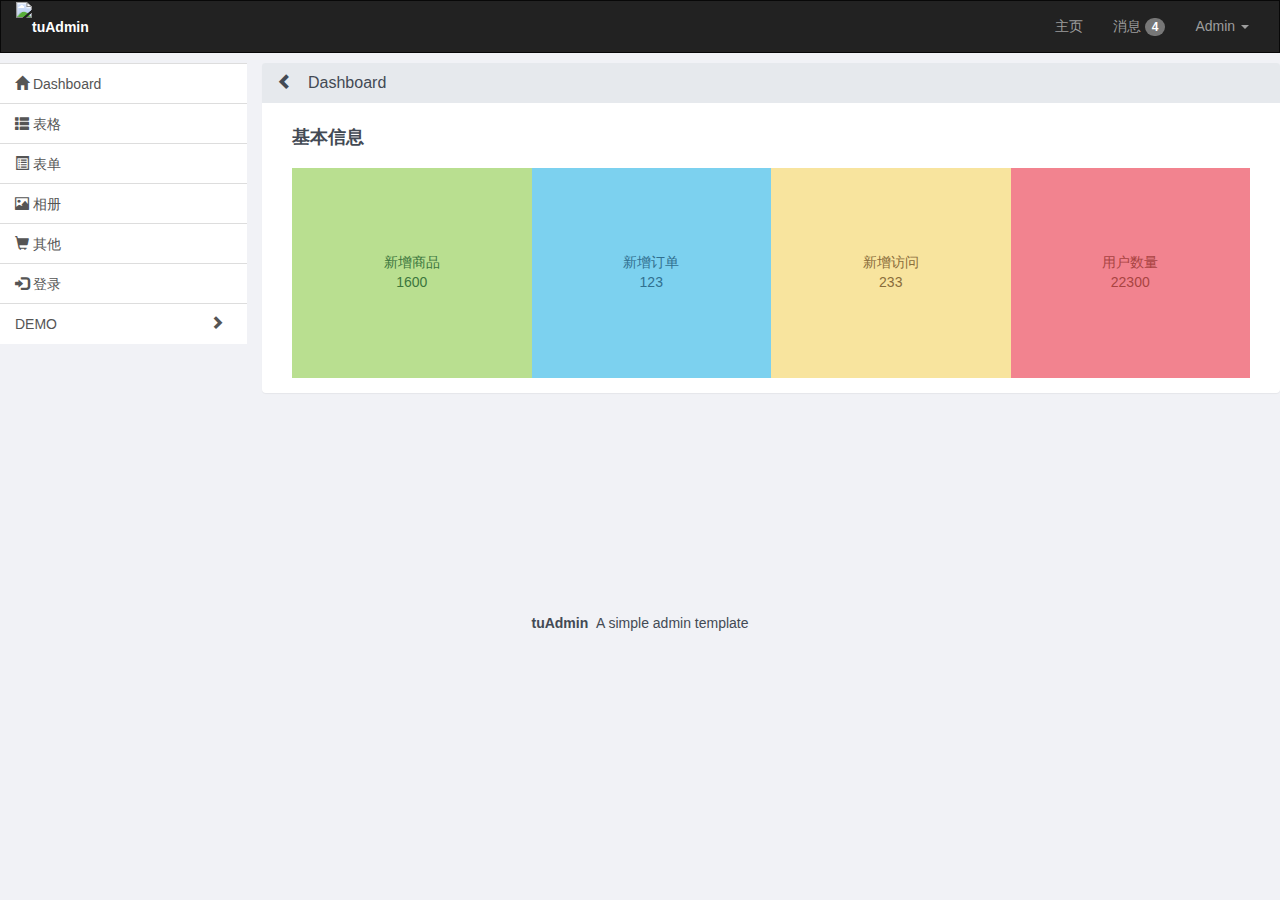
==== index.html @ d2662177 "add logo" ====
<!DOCTYPE html>
<html>
<head>
    <meta charset="utf-8">
    <meta http-equiv="X-UA-Compatible" content="IE=edge,Chrome=1">
    <meta name="viewport" content="width=device-width, initial-scale=1">
    <meta name="renderer" content="webkit">
    <title>tuAdmin</title>
    <link rel="stylesheet" href="css/bootstrap.min.css">
    <link rel="stylesheet" href="css/tu.css">
    <!-- HTML5 shim and Respond.js for IE8 support of HTML5 elements and media queries -->
    <!-- WARNING: Respond.js doesn't work if you view the page via file:// -->
    <!--[if lt IE 9]>
      <script src="js/html5shiv.min.js"></script>
      <script src="js/respond.min.js"></script>
    <![endif]-->
</head>
<body>

    <header>
        <nav class="navbar navbar-inverse">
            <div class="container-fluid">
                <div class="navbar-header">
                    <button type="button" class="navbar-toggle collapsed" data-toggle="collapse" data-target="#navbar-admin-top" aria-expanded="false">
                    <span class="sr-only">Toggle navigation</span>
                    <span class="icon-bar"></span>
                    <span class="icon-bar"></span>
                    <span class="icon-bar"></span>
                    </button>
                    <a class="logo" href="#">
                        <img src="img/logo.png" alt="tuAdmin">
                    </a>
                </div>

                <div class="collapse navbar-collapse" id="navbar-admin-top">
                    <ul class="nav navbar-nav navbar-right">
                        <li><a href="#">主页</a></li>
                        <li><a href="#">消息 <span class="badge">4</span></a></li>
                        <li class="dropdown">
                          <a href="#" class="dropdown-toggle" data-toggle="dropdown" role="button" aria-haspopup="true" aria-expanded="false">Admin <span class="caret"></span></a>
                          <ul class="dropdown-menu">
                            <li><a href="#"> 设置 <span class="glyphicon glyphicon-cog"></span></a></li>
                            <li><a href="#"> 退出 <span class="glyphicon glyphicon-log-out"></span></a></li>
                          </ul>
                        </li>
                    </ul>
                </div>
            </div>
        </nav>
    </header>

    <div class="container-fluid main">
        <div class="row">

            <div class="col-xs-6 col-sm-3 menu-left">
                <div class="list-group">
                    <a href="index.html" class="list-group-item">
                        <span class="glyphicon glyphicon-home"></span>
                        <span class="menu-name">Dashboard</span>
                    </a>
                    <a href="table.html" class="list-group-item">
                        <span class="glyphicon glyphicon-th-list"></span>
                        <span class="menu-name">表格</span>
                    </a>
                    <a href="form.html" class="list-group-item">
                        <span class="glyphicon glyphicon-list-alt"></span>
                        <span class="menu-name">表单</span>
                    </a>
                    <a href="gallery.html" class="list-group-item">
                        <span class="glyphicon glyphicon-picture"></span>
                        <span class="menu-name">相册</span>
                    </a>
                    <a href="other.html" class="list-group-item">
                        <span class="glyphicon glyphicon-shopping-cart"></span>
                        <span class="menu-name">其他</span>
                    </a>
                    <a href="login.html" class="list-group-item">
                        <span class="glyphicon glyphicon-log-in"></span>
                        <span class="menu-name">登录</span>
                    </a>

                    <!-- collapse menu demo -->
                    <a href="#demo-sub" class="list-group-item collapsed" data-toggle="collapse">
                        <span class="menu-name">DEMO</span>
                        <span class="glyphicon arrow"></span>
                    </a>
                    <div id="demo-sub" class="collapse" style="height: 0px;">
                        <a href="#demo-sub-sub" class="list-group-item collapsed" data-toggle="collapse">
                            <span class="menu-name">SUB1</span>
                            <span class="glyphicon arrow"></span>
                        </a>
                        <div id="demo-sub-sub" class="collapse" style="height: 0px;">
                            <a href="" class="list-group-item">
                                <span class="menu-name">SUBSUB1</span>
                            </a>
                            <a href="" class="list-group-item">
                                <span class="menu-name">SUBSUB2</span>
                            </a>
                            <a href="" class="list-group-item">
                                <span class="menu-name">SUBSUB3</span>
                            </a>
                        </div>
                        <a href="" class="list-group-item">
                            <span class="menu-name">SUB2</span>
                        </a>
                    </div>
                    <!-- collapse menu demo end -->
                </div>
            </div>

            <div class="col-xs-12 col-sm-9 main-content">
                <div class="panel panel-default">
                    <div class="panel-heading">
                        <h3 class="panel-title"><a href="javascript:;" class="toggle-sidebar"><span class="glyphicon arrow"></span></a>Dashboard</h3>
                    </div>
                    <div class="panel-body">
                        <div class="content-box">
                            <h4 class="content-title">基本信息</h4>
                            <div class="content-body">
                                <div class="note">
                                    <div class="note-item alert-success">
                                        <span class="note-title">新增商品</span>
                                        <br/>
                                        <span class="note-content">1600</span>
                                    </div>
                                </div>
                                <div class="note">
                                    <div class="note-item alert-info">
                                        <span class="note-title">新增订单</span>
                                        <br/>
                                        <span class="note-content">123</span>
                                    </div>
                                </div>
                                <div class="note">
                                    <div class="note-item alert-warning">
                                        <span class="note-title">新增访问</span>
                                        <br/>
                                        <span class="note-content">233</span>
                                    </div>
                                </div>
                                <div class="note">
                                    <div class="note-item alert-danger">
                                        <span class="note-title">用户数量</span>
                                        <br/>
                                        <span class="note-content">22300</span>
                                    </div>
                                </div>
                            </div>
                        </div>
                    </div>
                </div>
            </div>

        </div>
    </div>

    <footer>
        <div class="container">
            <div class="copyright text-center">
            <p><b><a href="https://github.com/mxluo/tuAdmin">tuAdmin</a></b>&nbsp;&nbsp;A simple admin template</p>
            </div>
        </div>
    </footer>

    <script src="js/jquery.min.js"></script>
    <script src="js/bootstrap.min.js"></script>
    <script src="js/tu.js"></script>
</body>
</html>
---- css/tu.css ----
/* line 51, ../sass/tu.scss */
body {
  background-color: #f1f2f6;
  color: #434A54;
}

/* line 55, ../sass/tu.scss */
a {
  color: #434A54;
}
/* line 57, ../sass/tu.scss */
a:hover {
  color: #434A54;
  text-decoration: none;
}

/* line 62, ../sass/tu.scss */
input, button {
  outline: 0 !important;
  -moz-box-shadow: none !important;
  -webkit-box-shadow: none !important;
  box-shadow: none !important;
}

/* line 68, ../sass/tu.scss */
.alert-success {
  background-color: #b9df90;
  border-color: #A0D468;
  color: #3c763d;
}
/* line 72, ../sass/tu.scss */
.alert-success a {
  color: #3c763d;
}

/* line 76, ../sass/tu.scss */
.alert-info {
  background-color: #7cd1ef;
  border-color: #4FC1E9;
  color: #31708f;
}
/* line 80, ../sass/tu.scss */
.alert-info a {
  color: #31708f;
}

/* line 84, ../sass/tu.scss */
.alert-warning {
  background-color: #f8e49e;
  border-color: #F5D76E;
  color: #8a6d3b;
}
/* line 88, ../sass/tu.scss */
.alert-warning a {
  color: #8a6d3b;
}

/* line 92, ../sass/tu.scss */
.alert-danger {
  background-color: #f2838f;
  border-color: #ED5565;
  color: #a94442;
}
/* line 96, ../sass/tu.scss */
.alert-danger a {
  color: #a94442;
}

/* line 100, ../sass/tu.scss */
.btn {
  border-radius: 2px;
}
/* line 102, ../sass/tu.scss */
.btn.dropdown-toggle {
  min-width: 160px;
}
/* line 104, ../sass/tu.scss */
.btn.dropdown-toggle .word-default {
  display: inline-block;
  min-width: 122px;
  text-align: left;
}

/* line 111, ../sass/tu.scss */
.btn-primary {
  border-color: #080808;
  background-color: #080808;
}
/* line 114, ../sass/tu.scss */
.btn-primary:hover, .btn-primary:focus {
  border-color: #222;
  background-color: #222;
}
/* line 118, ../sass/tu.scss */
.btn-primary:active {
  border-color: #222;
  background-color: #222;
}
/* line 121, ../sass/tu.scss */
.btn-primary:active:hover, .btn-primary:active:focus {
  border-color: #222;
  background-color: #222;
}

/* line 128, ../sass/tu.scss */
.btn-sm .glyphicon, .btn-xs .glyphicon {
  top: 2px;
}

/* line 134, ../sass/tu.scss */
.pagination > li > a {
  color: #434A54;
}
/* line 136, ../sass/tu.scss */
.pagination > li > a:hover, .pagination > li > a:focus {
  color: #434A54;
}
/* line 140, ../sass/tu.scss */
.pagination > li.active > a, .pagination > li.active > a:hover, .pagination > li.active > a:focus {
  background-color: #222;
  border-color: #080808;
}

/* line 147, ../sass/tu.scss */
.navbar-inverse {
  border-radius: 0;
  margin-bottom: 10px;
}
/* line 151, ../sass/tu.scss */
.navbar-inverse .navbar-nav .open .dropdown-menu {
  background-color: #080808;
  min-width: 0;
}
/* line 154, ../sass/tu.scss */
.navbar-inverse .navbar-nav .open .dropdown-menu > li > a {
  background-color: inherit;
  color: #9D9D9D;
}
/* line 157, ../sass/tu.scss */
.navbar-inverse .navbar-nav .open .dropdown-menu > li > a:hover {
  background-color: #222;
  color: #FFF;
}
/* line 164, ../sass/tu.scss */
.navbar-inverse .logo {
  height: 50px;
  line-height: 50px;
  color: #fff;
  font-weight: bold;
}
/* line 169, ../sass/tu.scss */
.navbar-inverse .logo img {
  height: 50px;
}

/* line 175, ../sass/tu.scss */
.panel {
  border: none;
}
/* line 178, ../sass/tu.scss */
.panel.panel-default > .panel-heading {
  background-color: #E6E9ED;
  border-color: #E6E9ED;
  color: #434A54;
}
/* line 182, ../sass/tu.scss */
.panel.panel-default > .panel-heading .toggle-sidebar {
  margin-right: 15px;
}

/* line 188, ../sass/tu.scss */
.main {
  padding: 0;
  overflow: hidden;
}
/* line 191, ../sass/tu.scss */
.main .main-content {
  width: 80%;
  -webkit-transition: all .25s ease-out;
  -moz-transition: all .25s ease-out;
  transition: all .25s ease-out;
}
@media (max-width: 767px) {
  /* line 191, ../sass/tu.scss */
  .main .main-content {
    width: 100%;
    margin-right: -50%;
  }
}
/* line 202, ../sass/tu.scss */
.main .main-content .toggle-sidebar .arrow:before {
  content: "\e079";
}
/* line 207, ../sass/tu.scss */
.main .main-content .content-box {
  margin: 0 15px 20px 15px;
}
/* line 209, ../sass/tu.scss */
.main .main-content .content-box .content-title {
  margin-bottom: 20px;
  font-weight: 700;
  font-size: 18px;
}
/* line 216, ../sass/tu.scss */
.main .list-group {
  border-bottom: 1px solid #ddd;
}
/* line 218, ../sass/tu.scss */
.main .list-group .list-group-item {
  border-left: none;
  border-right: none;
  border-bottom: none;
  border-radius: 0;
}
/* line 224, ../sass/tu.scss */
.main .list-group .list-group-item .arrow:before {
  content: "\e114";
}
/* line 230, ../sass/tu.scss */
.main .list-group .list-group-item.collapsed .arrow:before, .main .list-group .list-group-item > .collapsed .arrow:before {
  content: "\e080";
}
/* line 235, ../sass/tu.scss */
.main .list-group .list-group-item:last-child {
  border-bottom-size: 1px;
}
/* line 240, ../sass/tu.scss */
.main .menu-left {
  width: 20%;
  min-height: 550px;
  padding-right: 0;
  -webkit-transition: all .25s ease-out;
  -moz-transition: all .25s ease-out;
  transition: all .25s ease-out;
}
@media (max-width: 767px) {
  /* line 240, ../sass/tu.scss */
  .main .menu-left {
    width: 50%;
  }
}
/* line 251, ../sass/tu.scss */
.main .menu-left .list-group-item .arrow {
  margin-right: 8px;
  float: right;
}
/* line 255, ../sass/tu.scss */
.main .menu-left .list-group-item:hover {
  background-color: transparent;
}
/* line 261, ../sass/tu.scss */
.main.full-content .menu-left {
  margin-left: -20%;
}
@media (max-width: 767px) {
  /* line 261, ../sass/tu.scss */
  .main.full-content .menu-left {
    margin-left: -50%;
  }
}
/* line 267, ../sass/tu.scss */
.main.full-content .main-content {
  width: 100%;
}
/* line 271, ../sass/tu.scss */
.main.full-content .main-content .toggle-sidebar .arrow:before {
  content: "\e080";
}

/* line 281, ../sass/tu.scss */
body.login {
  padding-top: 100px;
  background-color: #303641;
  color: #C1C3C6;
}
/* line 285, ../sass/tu.scss */
body.login a {
  color: #C1C3C6;
}

/* line 289, ../sass/tu.scss */
.form-login {
  max-width: 430px;
  padding: 15px;
  margin: 0 auto 30px auto;
}
/* line 293, ../sass/tu.scss */
.form-login .login-title {
  margin-bottom: 15px;
  font-size: 30px;
  text-align: center;
}
/* line 297, ../sass/tu.scss */
.form-login .login-title img {
  width: 180px;
}
/* line 303, ../sass/tu.scss */
.form-login .form-group .input-group .input-group-addon {
  color: #FFF;
  background-color: #373E4A;
  border: 1px solid #373E4A;
}
/* line 308, ../sass/tu.scss */
.form-login .form-group .input-group input {
  height: 40px;
  line-height: 40px;
  background-color: #373E4A;
  border: 1px solid #373E4A;
  color: #FFF;
}
/* line 315, ../sass/tu.scss */
.form-login .form-group .input-group .verify {
  height: 40px;
  padding: 0;
  text-align: right;
  cursor: pointer;
}
/* line 320, ../sass/tu.scss */
.form-login .form-group .input-group .verify img {
  height: 100%;
}
/* line 326, ../sass/tu.scss */
.form-login .forget {
  padding-bottom: 10px;
}
/* line 328, ../sass/tu.scss */
.form-login .forget input {
  background-color: #373E4A;
  border: 1px solid #373E4A;
  color: #FFF;
}
/* line 334, ../sass/tu.scss */
.form-login .btn-primary {
  border-color: #3BAFDA;
  background-color: #3BAFDA;
  color: #fff;
}
/* line 338, ../sass/tu.scss */
.form-login .btn-primary:hover {
  border-color: #4FC1E9;
  background-color: #4FC1E9;
}

/* line 345, ../sass/tu.scss */
.copyright a {
  color: inherit;
}

/* line 351, ../sass/tu.scss */
.note {
  position: relative;
  top: 0;
  bottom: 0;
  float: left;
  width: 25%;
  padding-bottom: 22%;
  color: #FFF;
}
@media (max-width: 959px) {
  /* line 351, ../sass/tu.scss */
  .note {
    width: 50%;
    padding-bottom: 45%;
  }
}
@media (max-width: 479px) {
  /* line 351, ../sass/tu.scss */
  .note {
    width: 100%;
    padding-bottom: 90%;
  }
}
/* line 367, ../sass/tu.scss */
.note .note-item {
  position: absolute;
  margin: 0;
  left: 0;
  right: 0;
  top: 0;
  bottom: 0;
  text-align: center;
  padding: 35%;
}
/* line 376, ../sass/tu.scss */
.note .note-item:hover {
  cursor: pointer;
  display: inline;
  z-index: 999;
  overflow: hidden;
  -webkit-box-shadow: 5px 5px 5px 5px rgba(0, 0, 0, 0.2);
  -moz-box-shadow: 5px 5px 5px 5px rgba(0, 0, 0, 0.2);
  box-shadow: 5px 5px 5px 5px rgba(0, 0, 0, 0.2);
  -webkit-transform: scale(1.05);
  -moz-transform: scale(1.05);
  -o-transform: scale(1.05);
  transform: scale(1.05);
}

/* line 393, ../sass/tu.scss */
.toolbar {
  margin-bottom: 15px;
}

/* line 398, ../sass/tu.scss */
.img-box-out {
  position: relative;
  padding: 35% 50%;
}
/* line 401, ../sass/tu.scss */
.img-box-out .img-box-in {
  position: absolute;
  top: 0;
  left: 0;
  right: 0;
  bottom: 0;
  background-color: #f1f2f6;
}
/* line 408, ../sass/tu.scss */
.img-box-out .img-box-in img {
  max-width: 100%;
  max-height: 100%;
}
/* line 413, ../sass/tu.scss */
.img-box-out .zoom {
  position: absolute;
  top: 50%;
  left: 50%;
  display: inline-block;
  width: 60px;
  height: 60px;
  margin-left: -30px;
  margin-top: -30px;
  color: #fff;
  font-size: 30px;
  line-height: 60px;
  text-align: center;
}
/* line 427, ../sass/tu.scss */
.img-box-out .remove {
  position: absolute;
  top: 0;
  right: 0;
  display: inline-block;
  width: 20px;
  height: 20px;
  color: #fff;
}
/* line 436, ../sass/tu.scss */
.img-box-out.big {
  position: fixed;
  top: 0;
  left: 0;
  right: 0;
  bottom: 0;
  padding: 0;
  background-color: rgba(100, 100, 100, 0.5);
  z-index: 9;
}
/* line 445, ../sass/tu.scss */
.img-box-out.big .img-box-in {
  position: relative;
  width: 600px;
  height: 450px;
  margin: 60px auto;
  line-height: 450px;
  text-align: center;
  background-color: transparent;
}
/* line 453, ../sass/tu.scss */
.img-box-out.big .img-box-in img {
  max-width: 100%;
  max-height: 100%;
  vertical-align: middle;
}
/* line 459, ../sass/tu.scss */
.img-box-out.big .img-box-in .zoom .glyphicon-zoom-in:before {
  content: "\e016";
}
/* line 463, ../sass/tu.scss */
.img-box-out.big .img-box-in .remove {
  display: none;
}

/* line 473, ../sass/tu.scss */
.img-uploaded input {
  display: none;
}

/* line 479, ../sass/tu.scss */
.thumb {
  display: block;
  padding: 4px;
  margin-bottom: 20px;
  line-height: 1.42857143;
  background-color: #fff;
  border: 1px solid #ddd;
  border-radius: 4px;
}
/* line 488, ../sass/tu.scss */
.thumb .caption .title {
  margin-top: 10px;
  margin-bottom: 5px;
  font-weight: bold;
}

/* line 499, ../sass/tu.scss */
.collapse-list .list-group ul {
  padding-left: 10px;
}
/* line 503, ../sass/tu.scss */
.collapse-list .btn-group {
  float: right;
}
/* line 505, ../sass/tu.scss */
.collapse-list .btn-group .btn-text {
  padding-left: 3px;
}
@media (max-width: 479px) {
  /* line 505, ../sass/tu.scss */
  .collapse-list .btn-group .btn-text {
    display: none;
  }
}
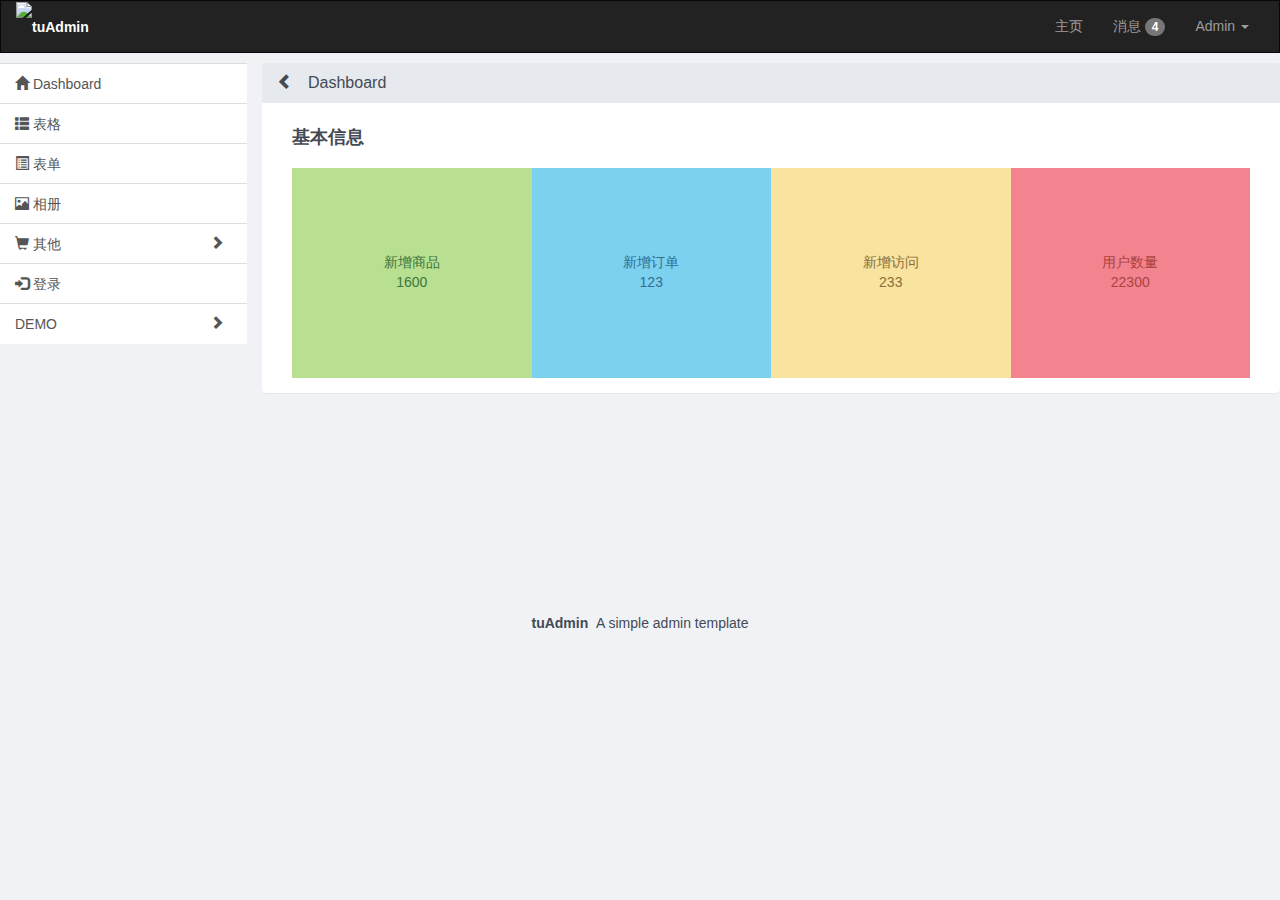
==== commit f6c285cd: "add datepicker, modify a little style" ====
--- a/index.html
+++ b/index.html
@@ -70,10 +70,19 @@
                         <span class="glyphicon glyphicon-picture"></span>
                         <span class="menu-name">相册</span>
                     </a>
-                    <a href="other.html" class="list-group-item">
+                    <a href="#other-sub" class="list-group-item collapsed" data-toggle="collapse">
                         <span class="glyphicon glyphicon-shopping-cart"></span>
                         <span class="menu-name">其他</span>
+                        <span class="glyphicon arrow"></span>
                     </a>
+                    <div id="other-sub" class="collapse" style="height: 0px;">
+                        <a href="other-list.html" class="list-group-item">
+                            <span class="menu-name">折叠列表</span>
+                        </a>
+                        <a href="other-select.html" class="list-group-item">
+                            <span class="menu-name">联动下拉菜单</span>
+                        </a>
+                    </div>
                     <a href="login.html" class="list-group-item">
                         <span class="glyphicon glyphicon-log-in"></span>
                         <span class="menu-name">登录</span>
